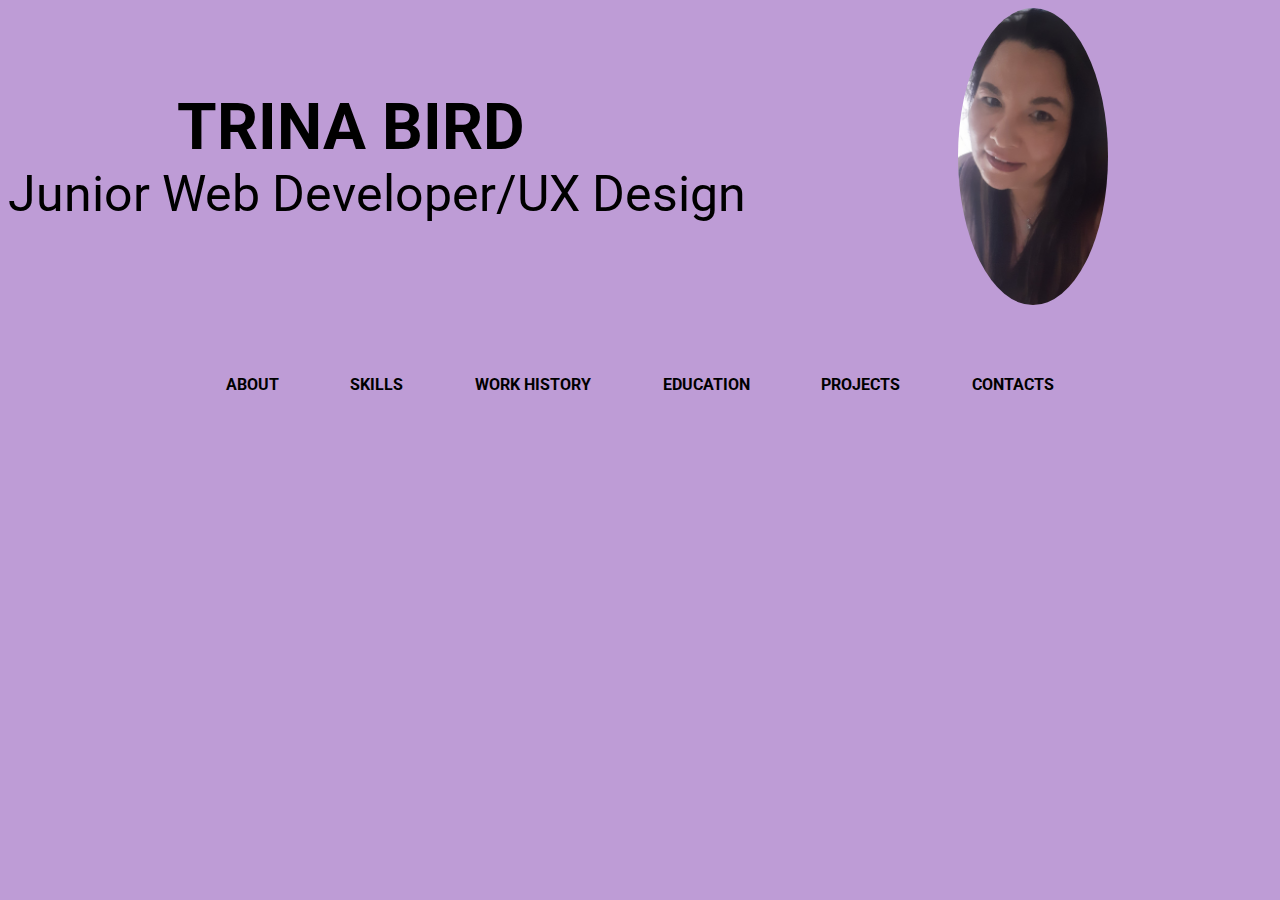
==== index.html @ 079c8ba9 "changed main to index.html" ====
<!DOCTYPE html>
<html lang="en" dir="ltr">
  <head>
    <meta charset="utf-8">
    <title>TRINA'S RESUME</title>
    <link rel="preconnect" href="https://fonts.googleapis.com">
    <link rel="preconnect" href="https://fonts.gstatic.com" crossorigin>
    <link href="https://fonts.googleapis.com/css2?family=Roboto+Condensed:wght@300&family=Roboto:wght@300&display=swap" rel="stylesheet">
    <link rel="stylesheet" href="mine.css">
  </head>
  <body>
    <header id="header">
      <div class="header-content">

        <div>
          <h1>TRINA BIRD </h1>
          <h2 class="header-paragraph">Junior Web Developer/UX Design</h2>
        </div>
        <img class="img1" src="TrinaResume.jpg"   id="Trina"/>
      </div>
</header>
<!--<nav class="menu" -->
<section id="MENU">

<nav>
  <ul>
    <li><a href="ABOUT.html">ABOUT</a></li>
    <li><a href="SKILLS.html">SKILLS</a></li>
    <li><a href="WORK HISTORY.html">WORK HISTORY</a></li>
    <li><a href="EDUCATION.html">EDUCATION</a></li>
    <li><a href="PROJECTS.html">PROJECTS</a></li>
    <li><a href="CONTACTS.html">CONTACTS</a></li>
  </ul>
</nav>
</section>
</body>
</html>
---- mine.css ----
body{
font-family: 'Roboto', sans-serif;
color: black;
background-color: #be9cd6;
}
p {
  line-height: 30px; /*within paragraph*/
  margin-bottom: 30px; /*between paragraphs*/
}
section {
  width: 80%;
  max-width: 900px;
  margin: 0 auto;
}
h2 {
  margin: 0;
}
img{
  display: block;
  width: 100%;
  height: 100%;
}
a {
  text-decoration: none;
  color: black;
  font-weight: bold;
  cursor: pointer;
}
a:visited {color: black;
}
a:hover, a:focus {
  text-decoration: underline;
}

.section-header {
  font-family: "Roboto", cursive;
  text-align: 50, 50, 50, 50;
  margin-right: auto;
  font-size: 40px;
  font-weight: 400;
}

/* header section */
header {

}
.header-content {
  max-width: 1100px;
  margin-right: auto;
  display: flex;
  justify-content: space-between;
  align-items: center;
}
.header-content img {
  width: 40%;
  max-width: 150px;
  border-radius: 80%;
}
h1{
  max-width: 400px;
  margin: 0 auto;
  font-size: 400%;
}
.header-paragraph {
  font-size: 50px;
  font-weight: 400;
}

/* navigation section */
nav ul {
  list-style: none;
  text-align: center;
  margin: auto;
  padding: 70px 0;
  display: flex;
  justify-content: space-around;
}
#nav li{
  font-weight: 200;
}
css .menu-link { margin-left: 10px; }
/* Work History */
h4, p{
  margin: 5px 0;
}
/* Projects section */
.project-gallery{
  display: flex;
  justify-content: space-between;
}
.project-gallery div {
  /* height: 400px; */
  margin: 10px;
  width: 300px;
}
.img-container{
  height: 300px;
}
/*Contacts section*/
.CONTACTS {
  text-align: center;
  margin-top: 100px;
}
/* footer section */

/* footer ul{
  list-style: none;
}
footer a {
padding: 15px;
} */
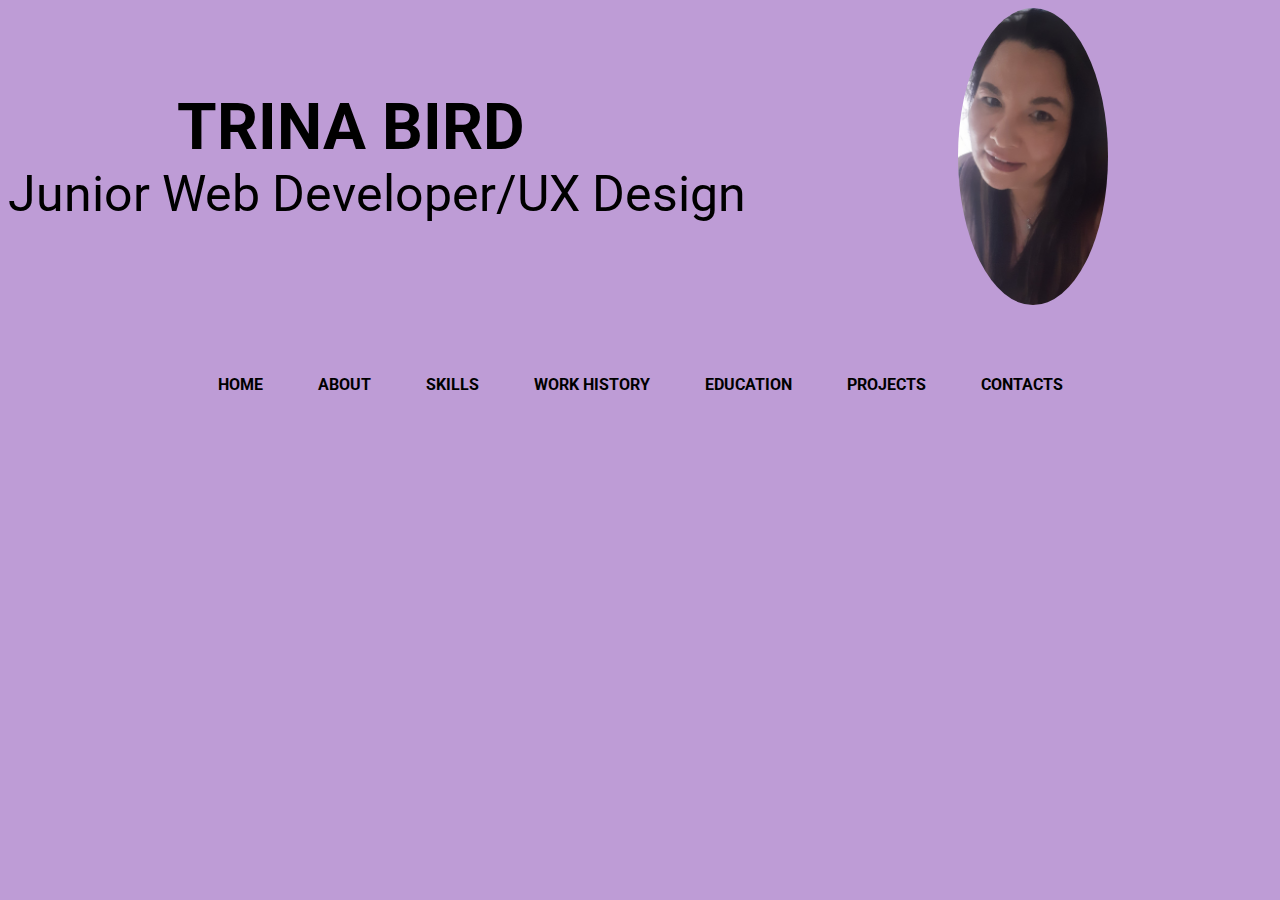
==== commit f1edda2c: "added home page" ====
--- a/index.html
+++ b/index.html
@@ -24,6 +24,7 @@
 
 <nav>
   <ul>
+    <li><a href="index.html">HOME</a></li>
     <li><a href="ABOUT.html">ABOUT</a></li>
     <li><a href="SKILLS.html">SKILLS</a></li>
     <li><a href="WORK HISTORY.html">WORK HISTORY</a></li>
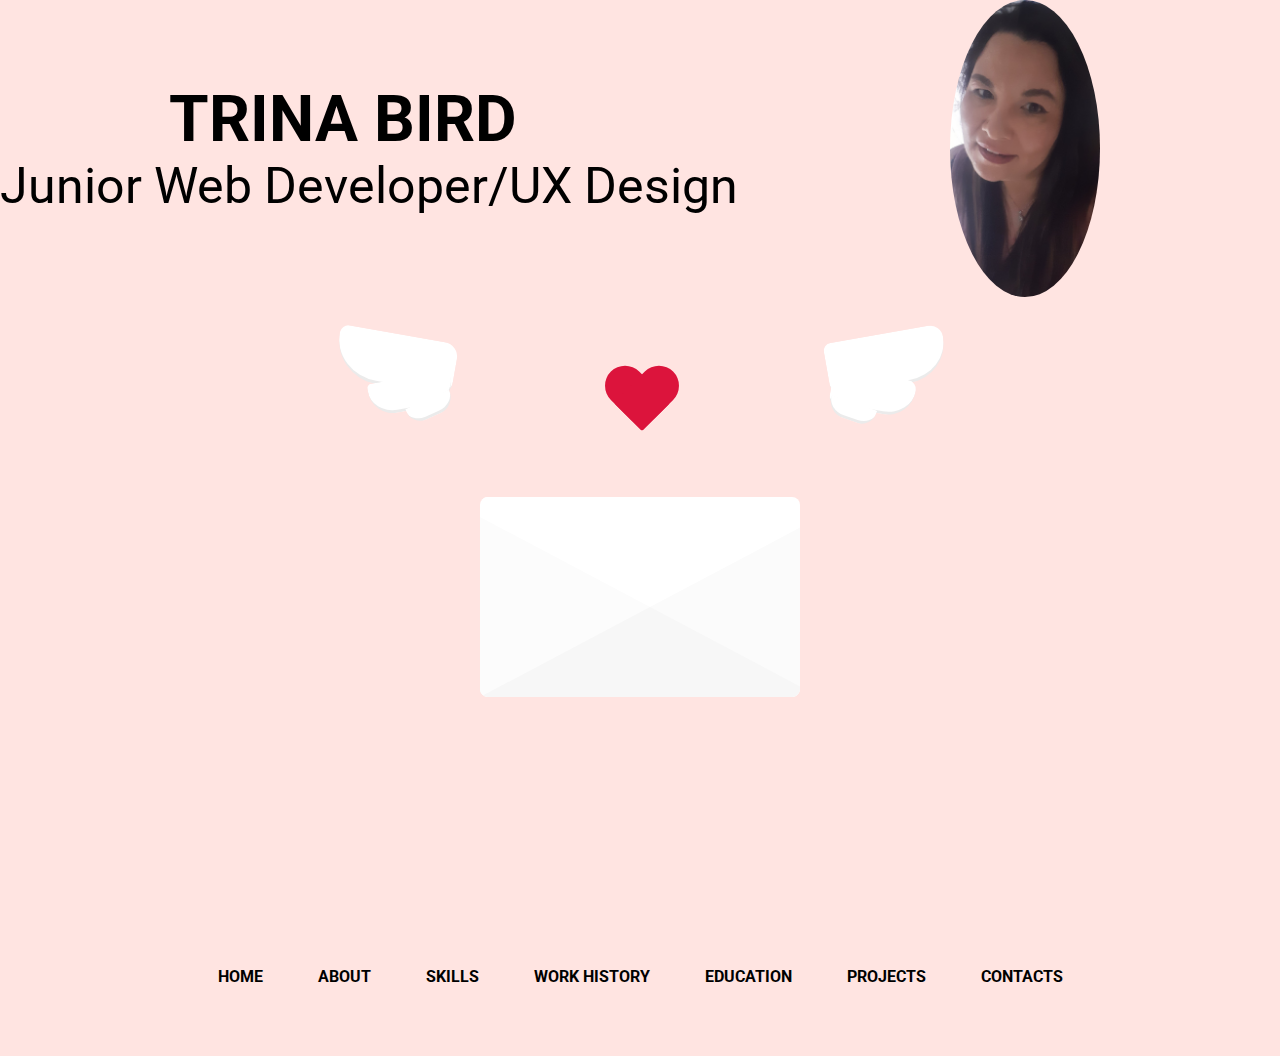
==== commit e048188a: "added the home page" ====
--- a/index.html
+++ b/index.html
@@ -11,7 +11,6 @@
   <body>
     <header id="header">
       <div class="header-content">
-
         <div>
           <h1>TRINA BIRD </h1>
           <h2 class="header-paragraph">Junior Web Developer/UX Design</h2>
@@ -19,6 +18,15 @@
         <img class="img1" src="TrinaResume.jpg"   id="Trina"/>
       </div>
 </header>
+<div class="wing right"></div>
+    <div class="wing left"></div>
+     <div class="heart"></div>
+        <div id="envelope">
+
+  <div class="top"></div>
+
+  <div class="sides"></div>
+</div>
 <!--<nav class="menu" -->
 <section id="MENU">
 
--- a/mine.css
+++ b/mine.css
@@ -101,8 +101,181 @@
   text-align: center;
   margin-top: 100px;
 }
+body {
+        margin:0;
+        background:mistyrose;
+    }
+/* wings */
+.wing {
+    background:white;
+     border-radius: 12px 20px 60px 20px;
+     width:120px;
+     height:50px; margin-top:80px;
+     position:absolute;
+}
+/* right wing */
+.right {
+    margin-left:-60px;
+    left:50%;
+    animation:flap1 1s infinite;
+    border-bottom:3px solid rgba(0,0,0,.08);
+     border-radius: 12px 20px 60px 20px;
+    transform:rotate(-10deg) translate(250px,0);
+}
+@keyframes flap1 {
+    0% {
+        transform:rotate(-10deg) translate(250px,0);
+    }
+    50% {
+        transform:rotate(-5deg) translate(250px,0);
+    }
+}
+.right:before {
+    position:absolute;
+    content:'';
+    background:white;
+    width:70%;
+    height:70%;
+       border-bottom:3px solid rgba(0,0,0,.08);
+    border-radius: 20px 20px 60px 20px;
+    transform:rotate(20deg) translate(-1px,0);
+    margin-top:38px;
+}
+.right:after {
+      position:absolute;
+    content:'';
+    background:white;
+    width:40%;
+    transform:rotate(29deg) translate(-8px,0);
+    height:30%;
+       border-bottom:3px solid rgba(0,0,0,.08);
+    border-radius: 0px 0px 60px 70px;
+    margin-top:66px;
+}
+/* left wing */
+.left {
+    border-radius:12px 20px 20px 60px;
+     margin-left:-60px;
+    left:50%;
+     animation:flap2 1s infinite;
+      border-bottom:3px solid rgba(0,0,0,.08);
+    transform:rotate(10deg) translate(-248px, 0);
+}
+@keyframes flap2 {
+    0% {
+        transform:rotate(10deg) translate(-248px,0);
+    }
+    50% {
+        transform:rotate(5deg) translate(-248px,0);
+    }
+}
+.left:before {
+    position:absolute;
+    content:'';
+    background:white;
+    width:70%;
+       border-bottom:3px solid rgba(0,0,0,.08);
+    transform:translate(46%,0) rotate(-20deg);
+    height:60%;
+      border-radius:12px 20px 70px 70px;
+    margin-top:40px;
+}
+.left:after {
+      position:absolute;
+    content:'';
+    background:white;
+    width:40%;
+       border-bottom:3px solid rgba(0,0,0,.08);
+    height:30%;
+     transform:translate(164%,0) rotate(-34deg);
+     border-radius:0px 0px 70px 60px;
+    margin-top:58px;
+}
+/* heart */
+.heart{
+    position: absolute;
+    width: 120px;
+    z-index:99999;
+    height: 100px;
+    margin-left:-50px;
+    left:50%;
+     animation: heart 1s infinite;
+    transform:scale(.8);
+    transition:.6s;
+    margin-top:60px;
+}
+.heart:before,
+.heart:after{
+    content: "";
+    width: 50px;
+    height: 80px;
+    position: absolute;
+    left: 50px;
+    top: 0;
+    border-radius: 50px 50px 6px 6px;
+    background: crimson;
+    transform: rotate(-45deg);
+    transform-origin: 0 100%;
+}
+.heart:after{
+    left: 0;
+    transform: rotate(45deg);
+    transform-origin :100% 100%;
+}
+@keyframes heart {
+    0% {
+        transform: scale(.8) translate(0,0);
+    }
+    50% {
+        transform: scale(.92) translate(0, 12px);
+    }
+    100% {
+        transform:scale(.8);
+    }
+}
+/* envelope */
+  #envelope {
+  background: white;
+  margin: 200px auto;
+  height: 200px;
+  position: relative;
+  width: 320px;
+  border-radius:8px;
+  overflow:hidden;
+  animation: floaty 1s infinite;
+}
+@keyframes floaty {
+    0% {
+        transform:translate(0,0);
+    }
+    50% {
+        transform:translate(0, 12px);
+    }
+}
+/* bottom, left, and right sides */
+.sides {
+  border-color: transparent #fbfbfb #f7f7f7 #fcfcfc;
+  border-style: solid;
+  border-width: 90px 170px;
+  bottom: 0;
+  height: 0;
+  left: 0;
+  position: absolute;
+  width: 0;
+}
+/* top side */
+.top {
+  border-color: white transparent transparent;
+  border-style: solid;
+  border-width: 108px 140px 90px 140px;
+  height: 0;
+  left: 0;
+  position: absolute;
+  top: 0;
+  transform-origin: 50% 0;
+  width: 0;
+}
 /* footer section */
-
 /* footer ul{
   list-style: none;
 }
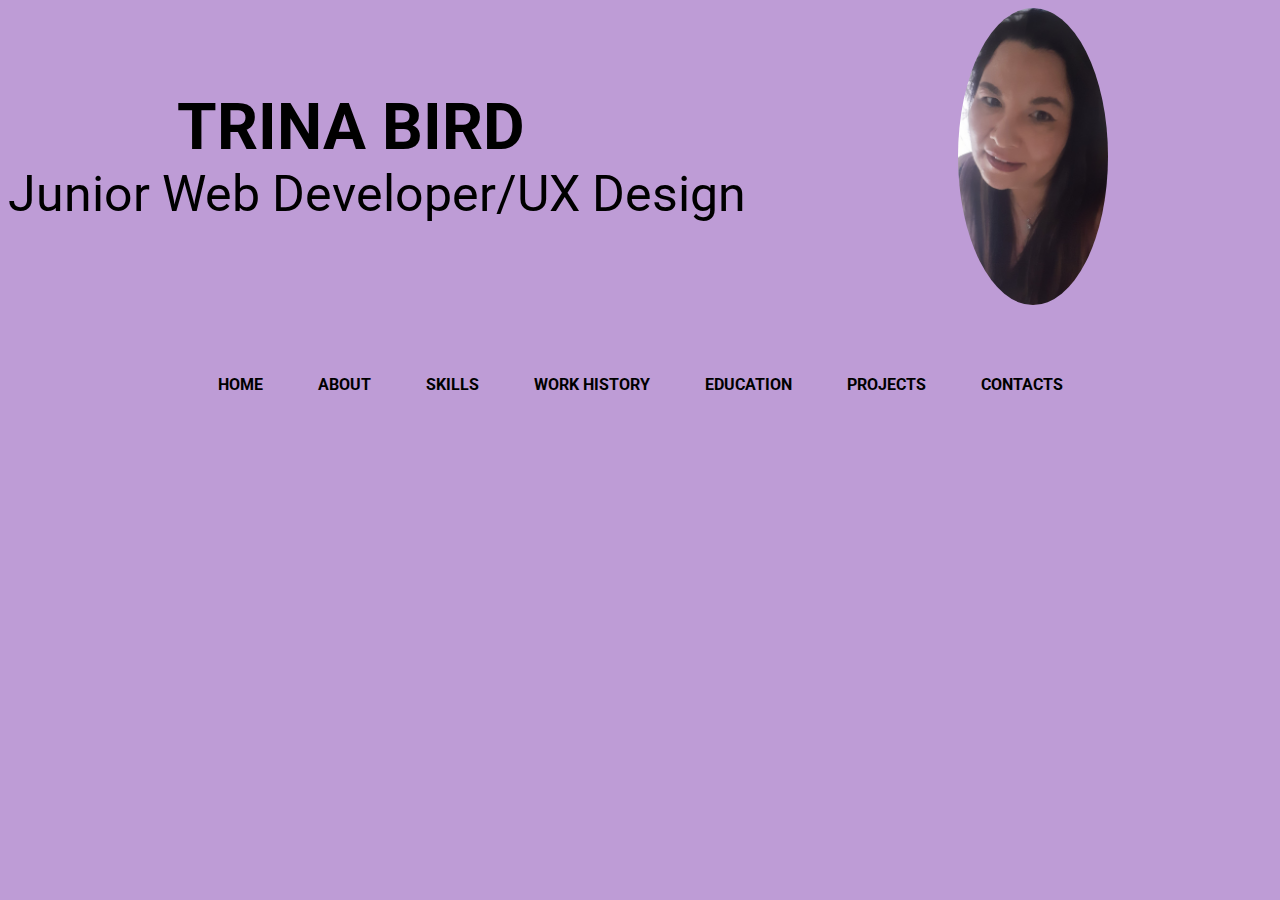
==== commit a2c09a6f: "removed flying envelope" ====
--- a/index.html
+++ b/index.html
@@ -18,18 +18,8 @@
         <img class="img1" src="TrinaResume.jpg"   id="Trina"/>
       </div>
 </header>
-<div class="wing right"></div>
-    <div class="wing left"></div>
-     <div class="heart"></div>
-        <div id="envelope">
-
-  <div class="top"></div>
-
-  <div class="sides"></div>
-</div>
 <!--<nav class="menu" -->
 <section id="MENU">
-
 <nav>
   <ul>
     <li><a href="index.html">HOME</a></li>
--- a/mine.css
+++ b/mine.css
@@ -51,7 +51,7 @@
   justify-content: space-between;
   align-items: center;
 }
-.header-content img {
+.img1 {
   width: 40%;
   max-width: 150px;
   border-radius: 80%;
@@ -79,6 +79,15 @@
   font-weight: 200;
 }
 css .menu-link { margin-left: 10px; }
+/*Education*/
+.certificate-gallery {
+  display: flex;
+  justify-content: space-around;
+}
+.certificate {
+width: 25%;
+border: 5px solid black;
+}
 /* Work History */
 h4, p{
   margin: 5px 0;
@@ -101,184 +110,11 @@
   text-align: center;
   margin-top: 100px;
 }
-body {
-        margin:0;
-        background:mistyrose;
-    }
-/* wings */
-.wing {
-    background:white;
-     border-radius: 12px 20px 60px 20px;
-     width:120px;
-     height:50px; margin-top:80px;
-     position:absolute;
+.img2 {
+  display: block;
+  margin-left: 600px;
+  margin-right: 600px;
+  max-width: 10%;
+  border-radius: 100%;
+  opacity: 0.5;
 }
-/* right wing */
-.right {
-    margin-left:-60px;
-    left:50%;
-    animation:flap1 1s infinite;
-    border-bottom:3px solid rgba(0,0,0,.08);
-     border-radius: 12px 20px 60px 20px;
-    transform:rotate(-10deg) translate(250px,0);
-}
-@keyframes flap1 {
-    0% {
-        transform:rotate(-10deg) translate(250px,0);
-    }
-    50% {
-        transform:rotate(-5deg) translate(250px,0);
-    }
-}
-.right:before {
-    position:absolute;
-    content:'';
-    background:white;
-    width:70%;
-    height:70%;
-       border-bottom:3px solid rgba(0,0,0,.08);
-    border-radius: 20px 20px 60px 20px;
-    transform:rotate(20deg) translate(-1px,0);
-    margin-top:38px;
-}
-.right:after {
-      position:absolute;
-    content:'';
-    background:white;
-    width:40%;
-    transform:rotate(29deg) translate(-8px,0);
-    height:30%;
-       border-bottom:3px solid rgba(0,0,0,.08);
-    border-radius: 0px 0px 60px 70px;
-    margin-top:66px;
-}
-/* left wing */
-.left {
-    border-radius:12px 20px 20px 60px;
-     margin-left:-60px;
-    left:50%;
-     animation:flap2 1s infinite;
-      border-bottom:3px solid rgba(0,0,0,.08);
-    transform:rotate(10deg) translate(-248px, 0);
-}
-@keyframes flap2 {
-    0% {
-        transform:rotate(10deg) translate(-248px,0);
-    }
-    50% {
-        transform:rotate(5deg) translate(-248px,0);
-    }
-}
-.left:before {
-    position:absolute;
-    content:'';
-    background:white;
-    width:70%;
-       border-bottom:3px solid rgba(0,0,0,.08);
-    transform:translate(46%,0) rotate(-20deg);
-    height:60%;
-      border-radius:12px 20px 70px 70px;
-    margin-top:40px;
-}
-.left:after {
-      position:absolute;
-    content:'';
-    background:white;
-    width:40%;
-       border-bottom:3px solid rgba(0,0,0,.08);
-    height:30%;
-     transform:translate(164%,0) rotate(-34deg);
-     border-radius:0px 0px 70px 60px;
-    margin-top:58px;
-}
-/* heart */
-.heart{
-    position: absolute;
-    width: 120px;
-    z-index:99999;
-    height: 100px;
-    margin-left:-50px;
-    left:50%;
-     animation: heart 1s infinite;
-    transform:scale(.8);
-    transition:.6s;
-    margin-top:60px;
-}
-.heart:before,
-.heart:after{
-    content: "";
-    width: 50px;
-    height: 80px;
-    position: absolute;
-    left: 50px;
-    top: 0;
-    border-radius: 50px 50px 6px 6px;
-    background: crimson;
-    transform: rotate(-45deg);
-    transform-origin: 0 100%;
-}
-.heart:after{
-    left: 0;
-    transform: rotate(45deg);
-    transform-origin :100% 100%;
-}
-@keyframes heart {
-    0% {
-        transform: scale(.8) translate(0,0);
-    }
-    50% {
-        transform: scale(.92) translate(0, 12px);
-    }
-    100% {
-        transform:scale(.8);
-    }
-}
-/* envelope */
-  #envelope {
-  background: white;
-  margin: 200px auto;
-  height: 200px;
-  position: relative;
-  width: 320px;
-  border-radius:8px;
-  overflow:hidden;
-  animation: floaty 1s infinite;
-}
-@keyframes floaty {
-    0% {
-        transform:translate(0,0);
-    }
-    50% {
-        transform:translate(0, 12px);
-    }
-}
-/* bottom, left, and right sides */
-.sides {
-  border-color: transparent #fbfbfb #f7f7f7 #fcfcfc;
-  border-style: solid;
-  border-width: 90px 170px;
-  bottom: 0;
-  height: 0;
-  left: 0;
-  position: absolute;
-  width: 0;
-}
-/* top side */
-.top {
-  border-color: white transparent transparent;
-  border-style: solid;
-  border-width: 108px 140px 90px 140px;
-  height: 0;
-  left: 0;
-  position: absolute;
-  top: 0;
-  transform-origin: 50% 0;
-  width: 0;
-}
-/* footer section */
-/* footer ul{
-  list-style: none;
-}
-footer a {
-padding: 15px;
-} */
